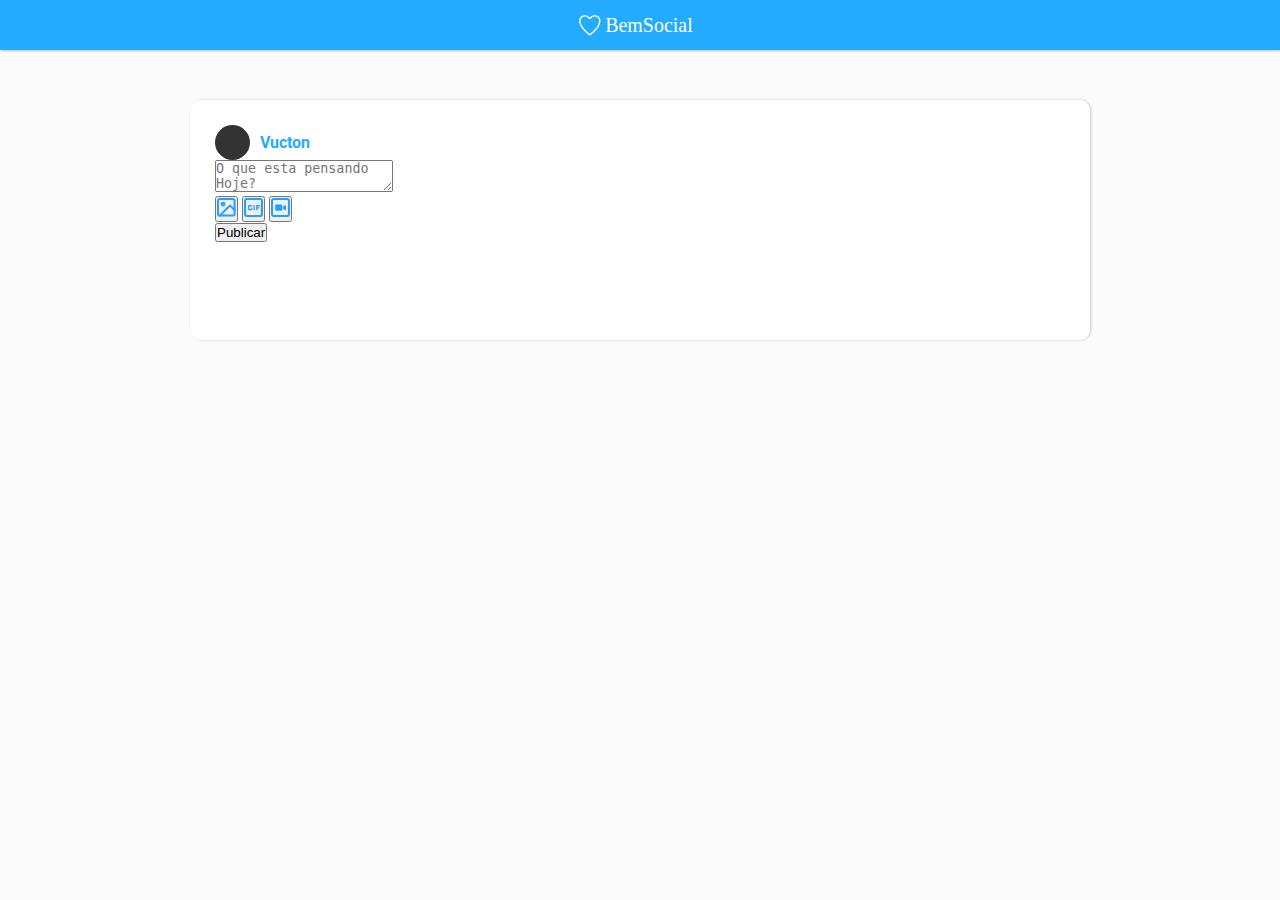
==== Rede Social/index.html @ a205b5e3 "Rede social" ====
<!DOCTYPE html>
<html lang="en">

<head>
    <meta charset="UTF-8">
    <meta name="viewport" content="width=device-width, initial-scale=1.0">

    <link rel="preconnect" href="https://fonts.googleapis.com">
    <link rel="preconnect" href="https://fonts.gstatic.com" crossorigin>
    <link href="https://fonts.googleapis.com/css2?family=Roboto:wght@400;700&display=swap" rel="stylesheet">

    <link rel="stylesheet" href="styles.css">

    <title>Vaki</title>
</head>

<body>

    <header>
        <img src="./assets/logo.svg" alt="Logo Bem Social">
    </header>


    <main class="main">

        <!-- Formulario de publicação / Post-->
        <div class="newPost">
            <div class="inforUser">
                <div class="imgUser"> </div>
                <strong>Vucton</strong>
            </div>



            <form action="" class="formPost">
                <textarea name="textarea" placeholder="O que esta pensando Hoje?"></textarea>
                <div class="iconsAndButton">
                    <div class="icons">
                        <button class="btnFileForm"><img src="./assets/img.svg" alt="Adicionar uma imagem"></button>
                        <button class="btnFileForm"><img src="./assets/gif.svg" alt="Adicinonar um gif"></button>
                        <button class="btnFileForm"><img src="./assets/video.svg" alt="Adicinonar um video"></button>
                    </div>

                    <button type="submit" class="btnSubmitForm">Publicar</button>

                </div>
            </form>
        </div>

    </main>

</body>

</html>
---- Rede Social/styles.css ----
*{
    margin: 0;
    padding: 0;
    box-sizing:border-box;
}

body{
    background: #fbfbfb;
    font-family: 'Roboto', sans-serif;
  
}

li{
    list-style: none;
}

header{
    width: 100%;
    height: 50px;

    background: #23abff;
    display: flex;
    align-items: center;
    justify-content: center;

    box-shadow: 1px 0 3px rgba(0, 0, 0, 0.4);
}
.main{
    max-width: 900px;
    margin:0 auto ;
}
div.newPost{

    width: 100%;
    height: 240px;
    margin: 50px 0;
    padding: 25px;

    display: flex;
    flex-direction: column;
    align-items: flex-start;

    background: #fff;
    border-radius: 10px;
    box-shadow: 1px 0 3px rgba(0, 0, 0, 0.2) ;
}

div.newPost div.inforUser{
    display: flex;
    align-items: center;
    justify-content: center;
}

div.newPost div.inforUser div.imgUser{
    width: 35px;
    height: 35px;
    border-radius: 50%;
    background: #333;

}

div.newPost div.inforUser strong{
    font-size: 16px;
    margin-left: 10px;
    color: #23abff;
}
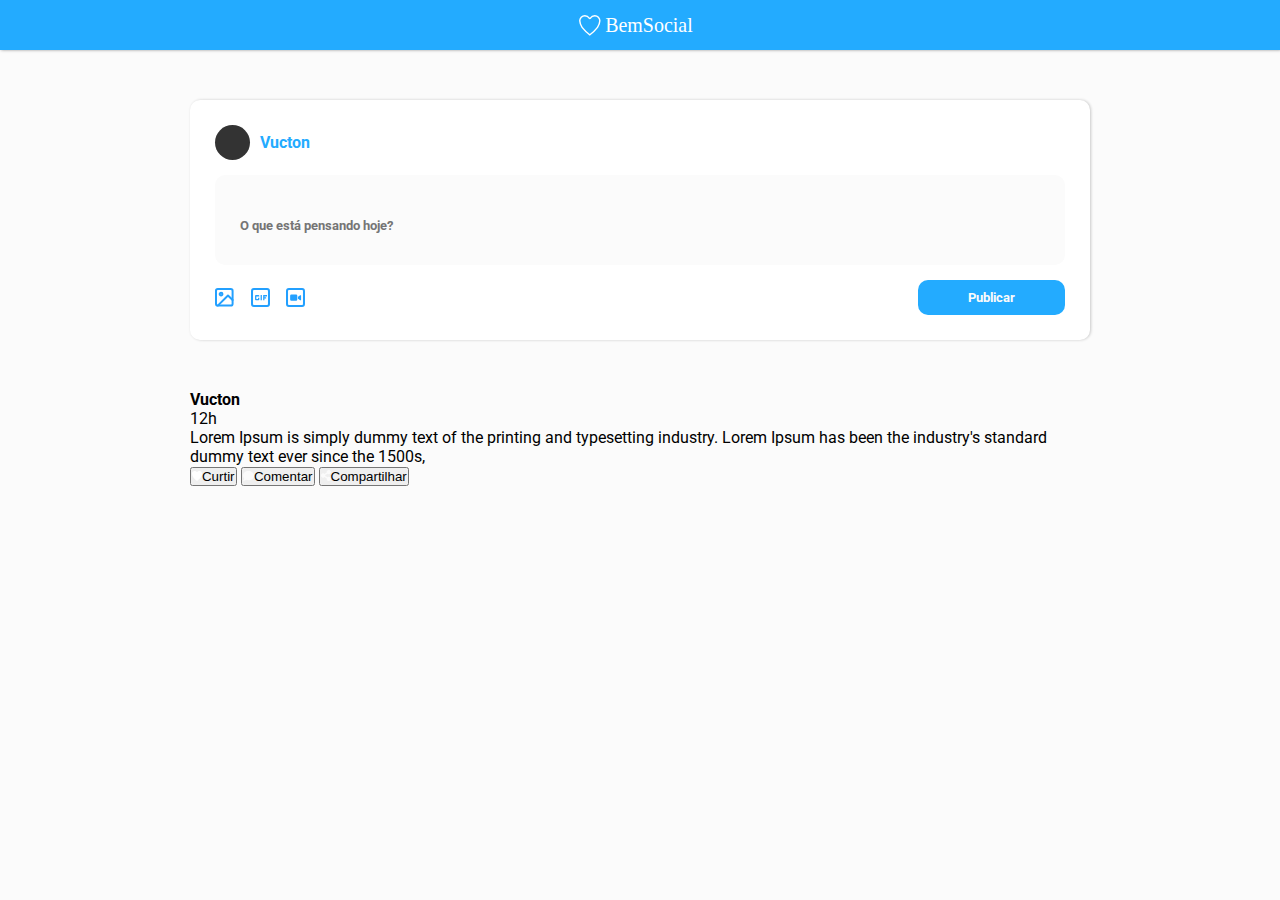
==== commit 5cb99cfc: "Rede Social update" ====
--- a/Rede Social/index.html
+++ b/Rede Social/index.html
@@ -33,19 +33,44 @@
 
 
             <form action="" class="formPost">
-                <textarea name="textarea" placeholder="O que esta pensando Hoje?"></textarea>
+                <textarea name="textarea" placeholder="O que está pensando hoje?"></textarea>
                 <div class="iconsAndButton">
                     <div class="icons">
                         <button class="btnFileForm"><img src="./assets/img.svg" alt="Adicionar uma imagem"></button>
                         <button class="btnFileForm"><img src="./assets/gif.svg" alt="Adicinonar um gif"></button>
                         <button class="btnFileForm"><img src="./assets/video.svg" alt="Adicinonar um video"></button>
                     </div>
-
+                    
+                    
                     <button type="submit" class="btnSubmitForm">Publicar</button>
-
                 </div>
             </form>
         </div>
+
+        <ul class="posts">
+
+            <li class="posts">
+
+                <div class="inforUserPost">
+                    <div class="imgUserPost"></div>
+
+                    <div class="nameAndHour">
+                        <strong>Vucton</strong>
+                        <p>12h</p>
+                    </div>
+
+                </div>
+                <p>Lorem Ipsum is simply dummy text of the printing and typesetting industry. Lorem Ipsum has been the industry's standard dummy text ever since the 1500s,</p>
+
+                <div class="actionBtnPost">
+                    <button type="button" class="filesPost"><img src="./assets/heart.svg" alt="Curtir">Curtir</button>
+                    <button type="button" class="filesPost"><img src="./assets/comment.svg" alt="Comentar">Comentar</button>
+                    <button type="button" class="filesPost"><img src="./assets/share.svg" alt="Compartilhar">Compartilhar</button>
+                </div>
+
+            </li>
+
+        </ul>
 
     </main>
 
--- a/Rede Social/styles.css
+++ b/Rede Social/styles.css
@@ -63,4 +63,77 @@
     font-size: 16px;
     margin-left: 10px;
     color: #23abff;
+}
+
+div.newPost form.formPost{
+    display: flex;
+    flex-direction: column;
+    width: 100%;
+    
+}
+
+div.newPost form.formPost textarea{
+    height: 90px;
+    margin: 15px 0;
+    background: #fbfbfb;
+    outline: none;
+    padding: 25px;
+    border-radius: 10px;
+    resize: none;
+    padding-top: 5%;
+    border: 0;
+
+    font-weight: bold;
+    color: #727272;
+    font-family: 'Roboto', sans-serif;
+}
+
+div.newPost form.formPost div.iconsAndButton div.icons{
+    display: flex;
+    align-items: center;
+    justify-content: space-between;
+
+    width: 100px;
+
+}
+
+div.newPost form.formPost div.iconsAndButton{
+    display: flex;
+    align-items: center;
+    justify-content: space-between;
+
+}
+
+div.newPost form.formPost div.iconsAndButton div.icons button{
+    outline: none;
+    background: none;
+    
+    display: flex;
+    align-items: center;
+    justify-content: center;
+
+    margin-right: 10px;
+    border: 0;
+    cursor: pointer;
+}
+
+div.newPost form.formPost div.iconsAndButton .btnSubmitForm{
+ outline: none;
+ border-radius: 10px;
+ border: none;
+ 
+ /* Nao colocar virgula no padding isso pode nao funcionar e achar que o codigo esta errado*/
+ padding: 10px 50px;
+ background: #23abff;
+ color: #fbfbfb;
+
+ font-family: 'Roboto', sans-serif;
+ font-weight: bold;
+ cursor: pointer;
+ transition: background 0.2s;
+
+}
+
+div.newPost form.formPost div.iconsAndButton .btnSubmitForm:hover{
+    background: #5cbaf5;
 }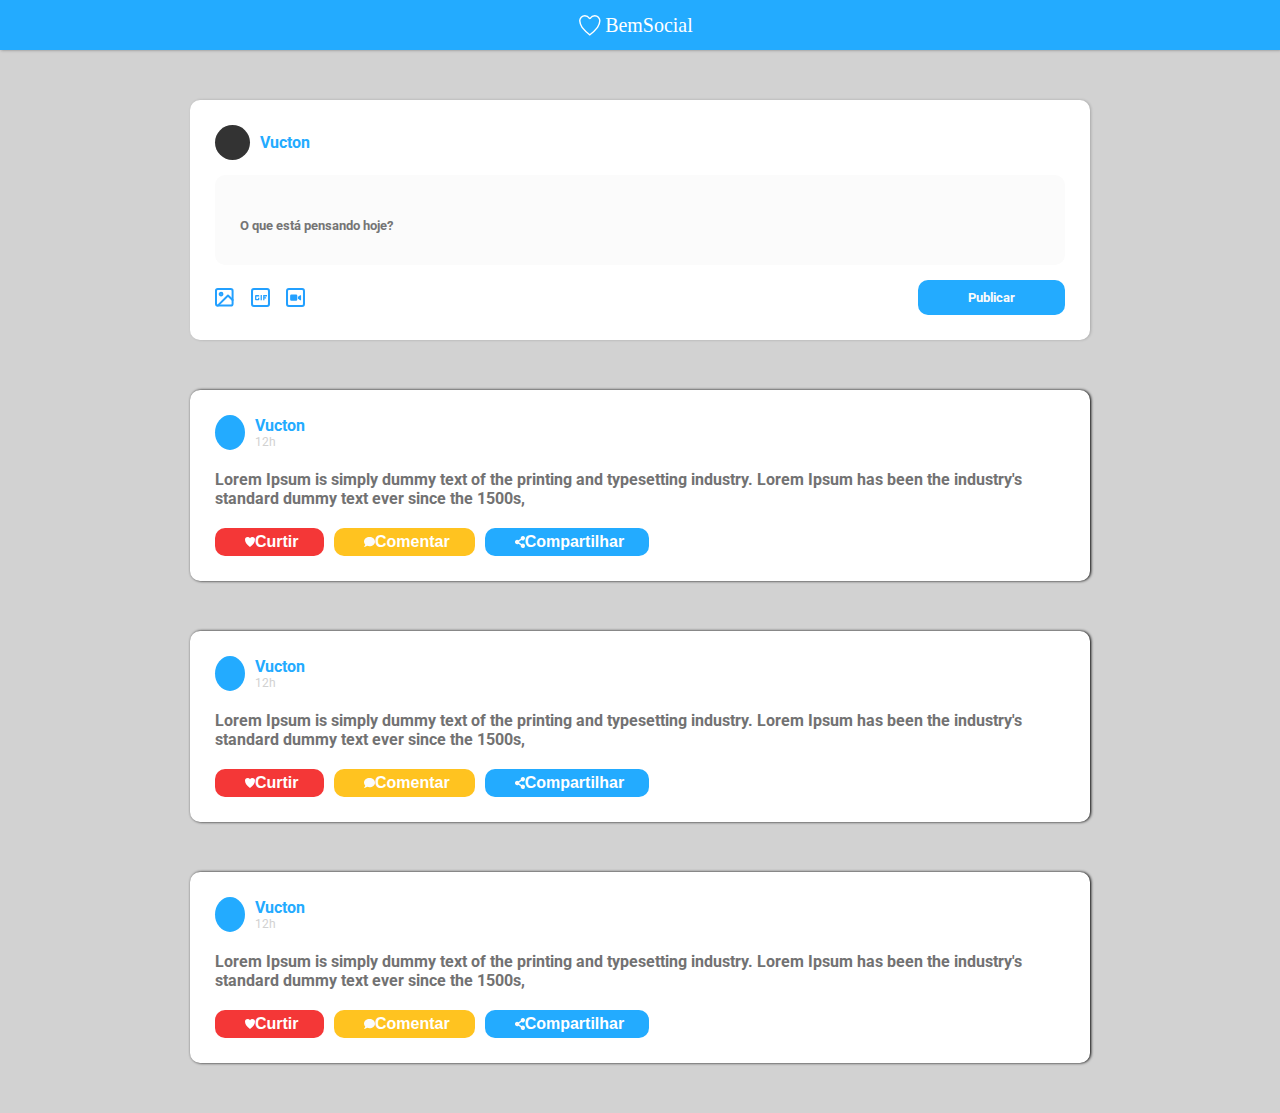
==== commit 2fa78ad8: "finalizado Html-CSS" ====
--- a/Rede Social/index.html
+++ b/Rede Social/index.html
@@ -46,6 +46,32 @@
                 </div>
             </form>
         </div>
+        
+        <ul class="posts">
+
+            <li class="posts">
+
+                <div class="inforUserPost">
+                    <div class="imgUserPost"></div>
+
+                    <div class="nameAndHour">
+                        <strong>Vucton</strong>
+                        <p>12h</p>
+                    </div>
+
+                </div>
+                <p>Lorem Ipsum is simply dummy text of the printing and typesetting industry. Lorem Ipsum has been the industry's standard dummy text ever since the 1500s,</p>
+
+                <div class="actionBtnPost">
+                    <button type="button" class="filesPost like"><img src="./assets/heart.svg" alt="Curtir">Curtir</button>
+                    <button type="button" class="filesPost comment"><img src="./assets/comment.svg" alt="Comentar">Comentar</button>
+                    <button type="button" class="filesPost share"><img src="./assets/share.svg" alt="Compartilhar">Compartilhar</button>
+                </div>
+
+            </li>
+
+        </ul>
+
 
         <ul class="posts">
 
@@ -63,9 +89,34 @@
                 <p>Lorem Ipsum is simply dummy text of the printing and typesetting industry. Lorem Ipsum has been the industry's standard dummy text ever since the 1500s,</p>
 
                 <div class="actionBtnPost">
-                    <button type="button" class="filesPost"><img src="./assets/heart.svg" alt="Curtir">Curtir</button>
-                    <button type="button" class="filesPost"><img src="./assets/comment.svg" alt="Comentar">Comentar</button>
-                    <button type="button" class="filesPost"><img src="./assets/share.svg" alt="Compartilhar">Compartilhar</button>
+                    <button type="button" class="filesPost like"><img src="./assets/heart.svg" alt="Curtir">Curtir</button>
+                    <button type="button" class="filesPost comment"><img src="./assets/comment.svg" alt="Comentar">Comentar</button>
+                    <button type="button" class="filesPost share"><img src="./assets/share.svg" alt="Compartilhar">Compartilhar</button>
+                </div>
+
+            </li>
+
+        </ul>
+
+        <ul class="posts">
+
+            <li class="posts">
+
+                <div class="inforUserPost">
+                    <div class="imgUserPost"></div>
+
+                    <div class="nameAndHour">
+                        <strong>Vucton</strong>
+                        <p>12h</p>
+                    </div>
+
+                </div>
+                <p>Lorem Ipsum is simply dummy text of the printing and typesetting industry. Lorem Ipsum has been the industry's standard dummy text ever since the 1500s,</p>
+
+                <div class="actionBtnPost">
+                    <button type="button" class="filesPost like"><img src="./assets/heart.svg" alt="Curtir">Curtir</button>
+                    <button type="button" class="filesPost comment"><img src="./assets/comment.svg" alt="Comentar">Comentar</button>
+                    <button type="button" class="filesPost share"><img src="./assets/share.svg" alt="Compartilhar">Compartilhar</button>
                 </div>
 
             </li>
--- a/Rede Social/styles.css
+++ b/Rede Social/styles.css
@@ -5,7 +5,7 @@
 }
 
 body{
-    background: #fbfbfb;
+    background: #d2d2d2;
     font-family: 'Roboto', sans-serif;
   
 }
@@ -135,5 +135,103 @@
 }
 
 div.newPost form.formPost div.iconsAndButton .btnSubmitForm:hover{
-    background: #5cbaf5;
+    background: #117cbf;
+}
+
+ul.posts li.posts{
+    margin-bottom: 50px;
+    border-radius: 10px;
+    background: #fff;
+
+    padding:25px;
+    width: 100%;
+    box-shadow: 1px 0 3px rgba(0,0,0.05);
+    
+}
+
+ul.posts li.posts div.inforUserPost {
+    display: flex;
+    align-items: center;
+}
+
+ul.posts li.posts div.inforUserPost div.nameAndHour{
+    margin-left: 10px;
+
+}
+
+ul.posts li.posts div.inforUserPost div.imgUserPost{
+    width: 30px;
+    height: 35px;
+    border-radius: 50%;
+    background: #23abff;
+}
+
+ul.posts li.posts div.inforUserPost div.nameAndHour >strong{
+    color: #23abff;
+}
+
+ul.posts li.posts div.inforUserPost div.nameAndHour >p{
+    color:#d1d1d1;
+    font-size: 12px;
+}
+
+ul.posts li.posts >p{
+    width: 100%;
+    margin: 20px 0;
+    font-weight: bold;
+    color: #727272;
+}
+
+ul.posts li.posts div.actionBtnPost {
+    display: flex;
+    align-items: center;
+
+}
+
+ul.posts li.posts div.actionBtnPost button.filesPost{
+    padding: 5px 25px;
+    margin-right: 10px;
+
+    border-radius: 10px;
+    border: 0;
+    outline: none;
+
+    display: flex;
+    justify-content: center;
+    align-items: center;
+
+    font-size: 16px;
+    font-weight: bold;
+    color: #fff;
+    cursor: pointer;
+    transition: background 0.2s;
+
+}
+
+ul.posts li.posts div.actionBtnPost button.filesPost img{
+    margin-left: 5px;
+}
+
+.like{
+    background: #f43737;
+}
+
+.like:hover{
+    background: #cf1212;
+}
+
+.comment{
+    background: #ffc320;
+}
+
+.comment:hover{
+    background: #daa512;
+}
+
+.share{
+    background-color: #23abff;
+}
+
+.share:hover{
+    background: #117cbf;
 }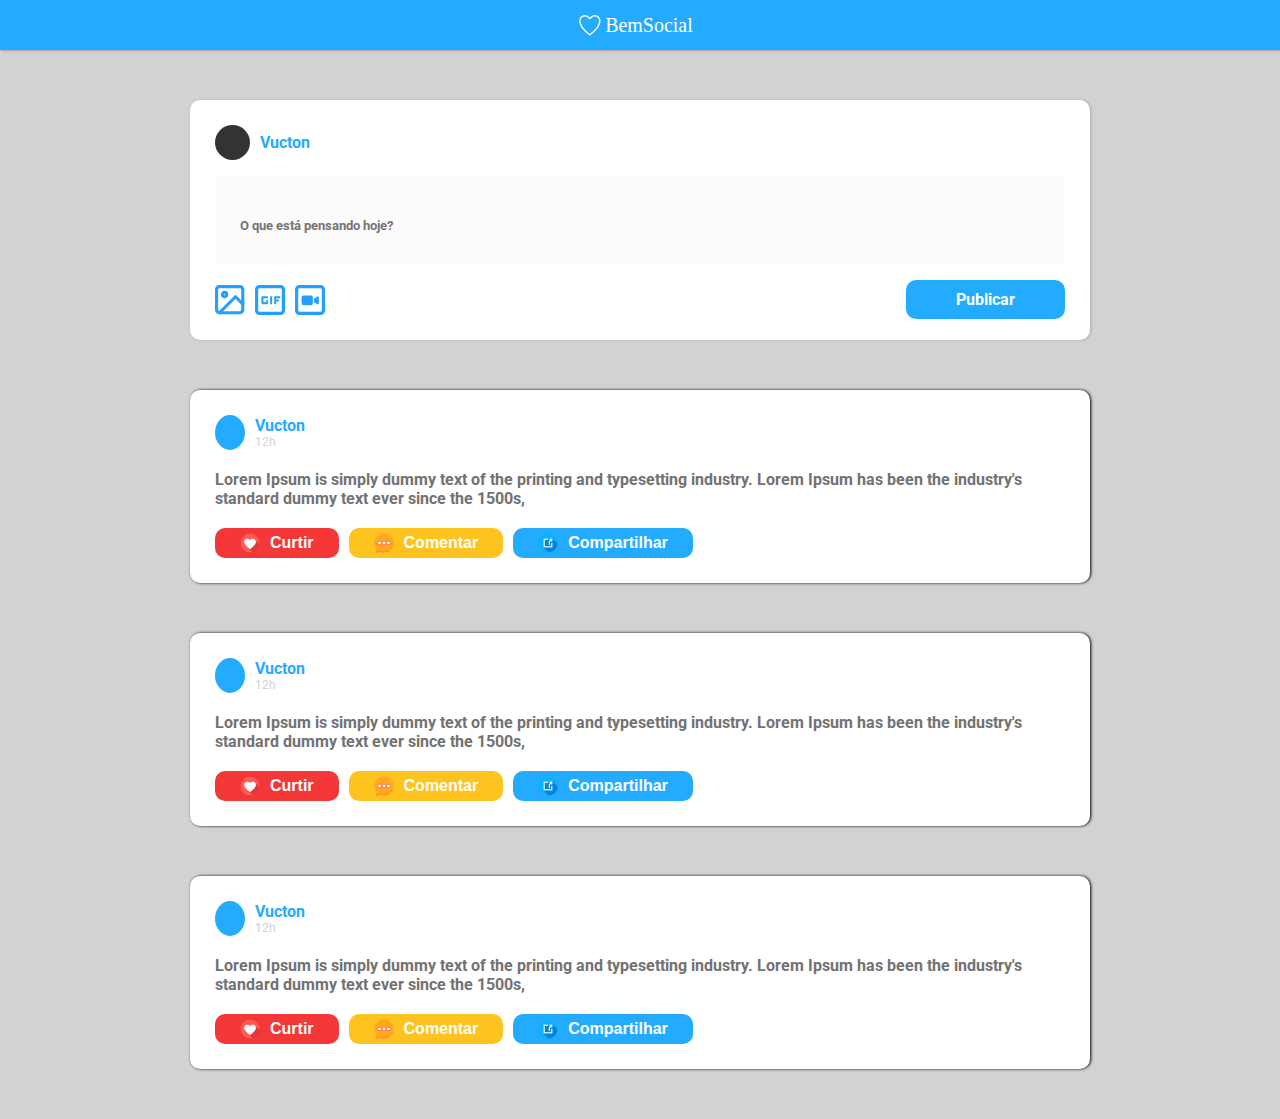
==== commit f4eb69ac: "finalizado Html-CSS" ====
--- a/Rede Social/index.html
+++ b/Rede Social/index.html
@@ -17,7 +17,7 @@
 <body>
 
     <header>
-        <img src="./assets/logo.svg" alt="Logo Bem Social">
+        <img src="./assets/logo.svg" alt="Vaki">
     </header>
 
 
@@ -46,7 +46,7 @@
                 </div>
             </form>
         </div>
-        
+
         <ul class="posts">
 
             <li class="posts">
@@ -63,9 +63,9 @@
                 <p>Lorem Ipsum is simply dummy text of the printing and typesetting industry. Lorem Ipsum has been the industry's standard dummy text ever since the 1500s,</p>
 
                 <div class="actionBtnPost">
-                    <button type="button" class="filesPost like"><img src="./assets/heart.svg" alt="Curtir">Curtir</button>
-                    <button type="button" class="filesPost comment"><img src="./assets/comment.svg" alt="Comentar">Comentar</button>
-                    <button type="button" class="filesPost share"><img src="./assets/share.svg" alt="Compartilhar">Compartilhar</button>
+                    <button type="button" class="filesPost like"><img src="./assets/heart.png" alt="Curtir">Curtir</button>
+                    <button type="button" class="filesPost comment"><img src="./assets/comment.png" alt="Comentar">Comentar</button>
+                    <button type="button" class="filesPost share"><img src="./assets/share.png" alt="Compartilhar">Compartilhar</button>
                 </div>
 
             </li>
@@ -89,9 +89,9 @@
                 <p>Lorem Ipsum is simply dummy text of the printing and typesetting industry. Lorem Ipsum has been the industry's standard dummy text ever since the 1500s,</p>
 
                 <div class="actionBtnPost">
-                    <button type="button" class="filesPost like"><img src="./assets/heart.svg" alt="Curtir">Curtir</button>
-                    <button type="button" class="filesPost comment"><img src="./assets/comment.svg" alt="Comentar">Comentar</button>
-                    <button type="button" class="filesPost share"><img src="./assets/share.svg" alt="Compartilhar">Compartilhar</button>
+                    <button type="button" class="filesPost like"><img src="./assets/heart.png" alt="Curtir">Curtir</button>
+                    <button type="button" class="filesPost comment"><img src="./assets/comment.png" alt="Comentar">Comentar</button>
+                    <button type="button" class="filesPost share"><img src="./assets/share.png" alt="Compartilhar">Compartilhar</button>
                 </div>
 
             </li>
@@ -114,9 +114,9 @@
                 <p>Lorem Ipsum is simply dummy text of the printing and typesetting industry. Lorem Ipsum has been the industry's standard dummy text ever since the 1500s,</p>
 
                 <div class="actionBtnPost">
-                    <button type="button" class="filesPost like"><img src="./assets/heart.svg" alt="Curtir">Curtir</button>
-                    <button type="button" class="filesPost comment"><img src="./assets/comment.svg" alt="Comentar">Comentar</button>
-                    <button type="button" class="filesPost share"><img src="./assets/share.svg" alt="Compartilhar">Compartilhar</button>
+                    <button type="button" class="filesPost like"><img src="./assets/heart.png" alt="Curtir">Curtir</button>
+                    <button type="button" class="filesPost comment"><img src="./assets/comment.png" alt="Comentar">Comentar</button>
+                    <button type="button" class="filesPost share"><img src="./assets/share.png" alt="Compartilhar">Compartilhar</button>
                 </div>
 
             </li>
--- a/Rede Social/styles.css
+++ b/Rede Social/styles.css
@@ -25,6 +25,7 @@
 
     box-shadow: 1px 0 3px rgba(0, 0, 0, 0.4);
 }
+
 .main{
     max-width: 900px;
     margin:0 auto ;
@@ -104,6 +105,10 @@
 
 }
 
+div.newPost form.formPost div.iconsAndButton div.icons button img{
+    width: 30px;
+}
+
 div.newPost form.formPost div.iconsAndButton div.icons button{
     outline: none;
     background: none;
@@ -112,6 +117,7 @@
     align-items: center;
     justify-content: center;
 
+    
     margin-right: 10px;
     border: 0;
     cursor: pointer;
@@ -127,6 +133,7 @@
  background: #23abff;
  color: #fbfbfb;
 
+ font-size: 16px;
  font-family: 'Roboto', sans-serif;
  font-weight: bold;
  cursor: pointer;
@@ -181,7 +188,9 @@
     font-weight: bold;
     color: #727272;
 }
-
+ul.posts li.posts div.actionBtnPost button.img{
+    margin: 5px;
+}
 ul.posts li.posts div.actionBtnPost {
     display: flex;
     align-items: center;
@@ -209,7 +218,9 @@
 }
 
 ul.posts li.posts div.actionBtnPost button.filesPost img{
-    margin-left: 5px;
+    margin-right: 10px;
+    width: 20px;
+    
 }
 
 .like{
@@ -217,7 +228,7 @@
 }
 
 .like:hover{
-    background: #cf1212;
+    background: #db0707;
 }
 
 .comment{
@@ -225,7 +236,7 @@
 }
 
 .comment:hover{
-    background: #daa512;
+    background: #ba8c0c;
 }
 
 .share{
